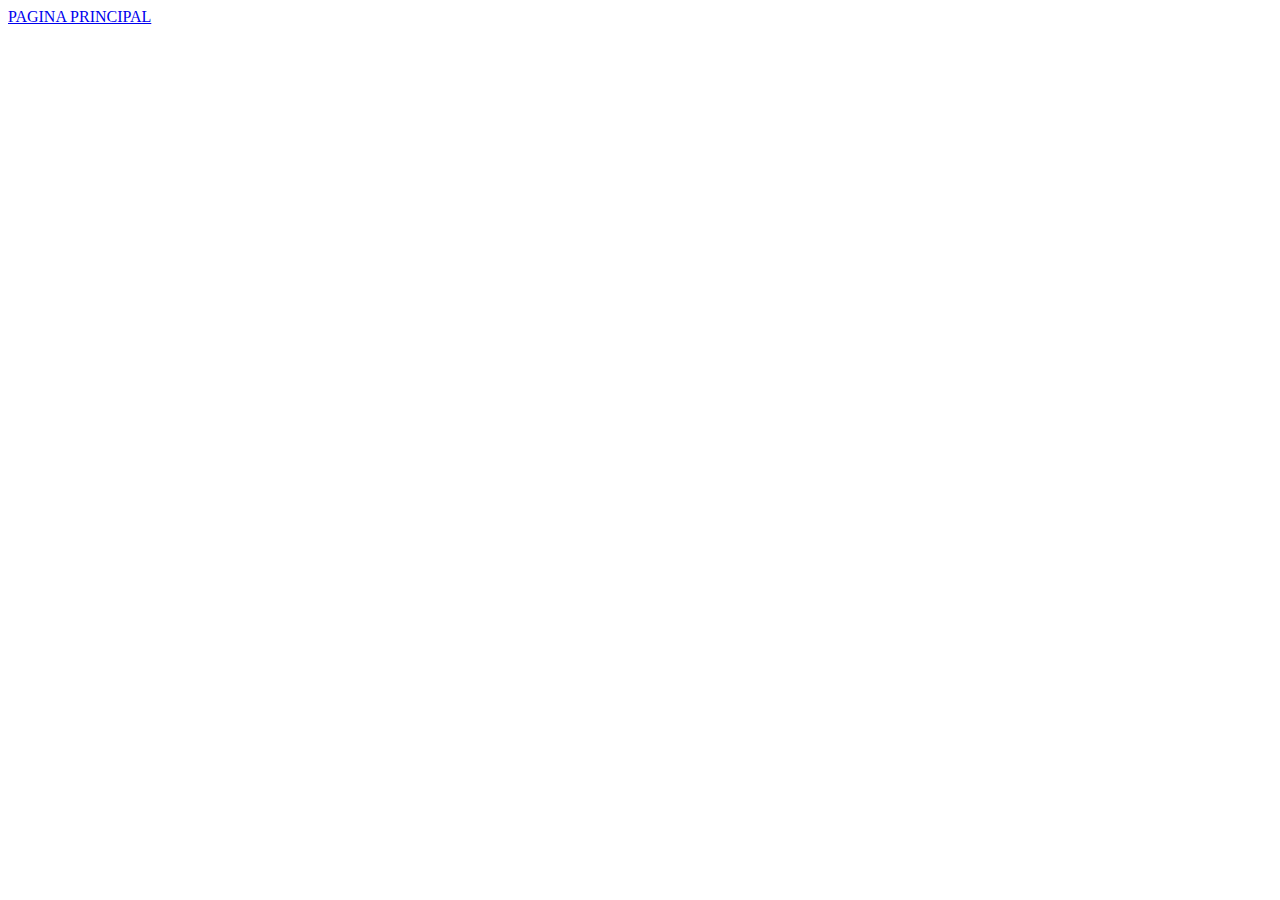
==== proyectos.html @ 9c4f5d7d "Avanceminiproyecto2" ====
<!DOCTYPE html>
<html lang="en">

<head>
    <meta charset="UTF-8">
    <meta name="viewport" content="width=device-width, initial-scale=1.0">
    <title>Mis proyectos</title>
</head>

<body>
    <a href="index.html">PAGINA PRINCIPAL</a>
</body>

</html>
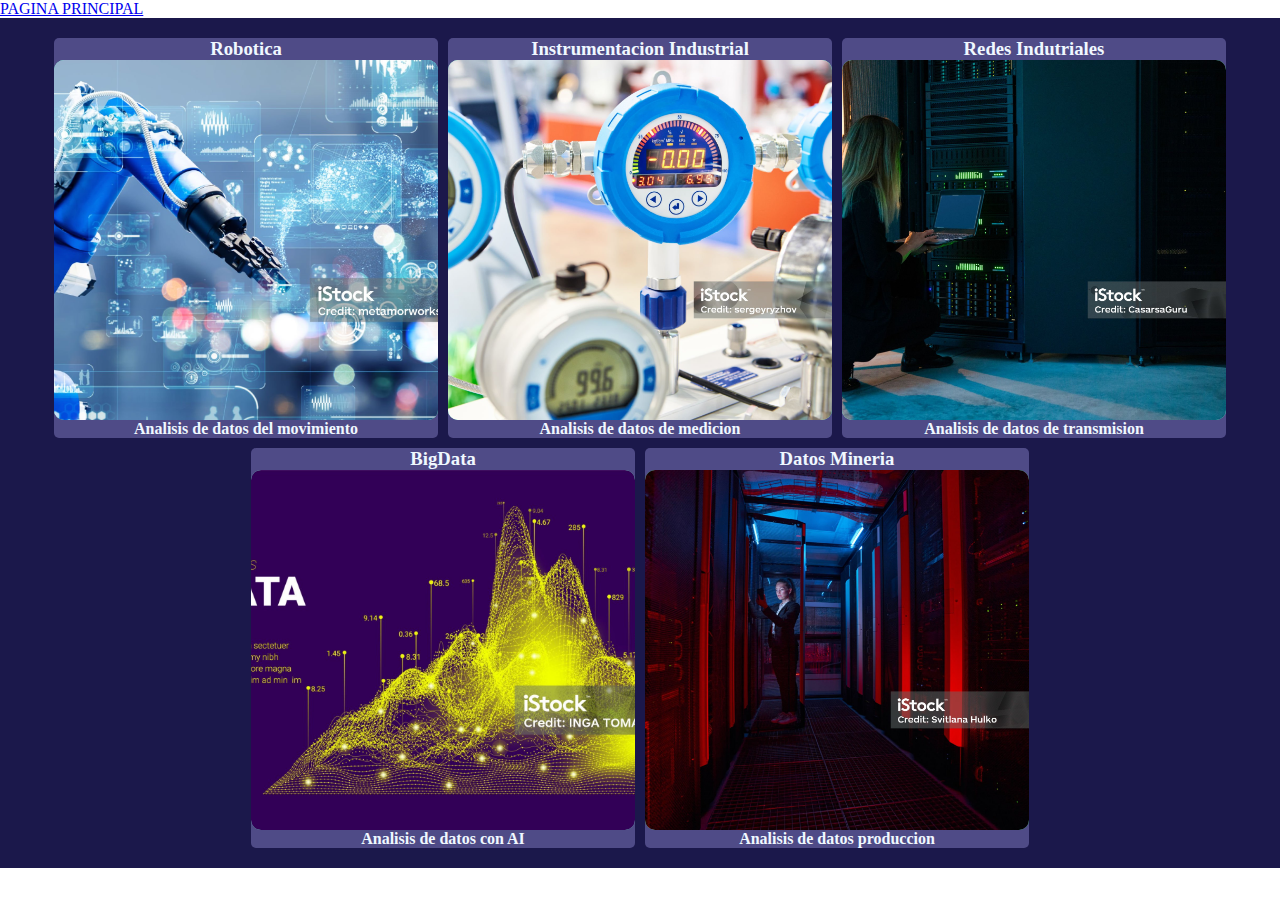
==== commit 0987cae3: "paginaproyecto" ====
--- a/proyectos.html
+++ b/proyectos.html
@@ -5,10 +5,36 @@
     <meta charset="UTF-8">
     <meta name="viewport" content="width=device-width, initial-scale=1.0">
     <title>Mis proyectos</title>
+    <script src="./src/scripts/proyectos.js" defer></script>
+    <link rel="stylesheet" href="./src/styles/proyectos.css">
 </head>
 
 <body>
     <a href="index.html">PAGINA PRINCIPAL</a>
+    <main>
+        <div id="proyectos">
+            <!-- <div class="containerpadre">
+                <h3>titulo</h3>
+                <div class="containerimg">
+                    <img src="./src/imagen/brazo.jpg" alt="" class="img">
+                </div>
+                <h4>description</h4>
+            </div>
+            <div class="containerpadre">
+                <h3>titulo</h3>
+                <div class="containerimg">
+                    <img src="./src/imagen/brazo.jpg" alt="" class="img">
+                </div>
+                <h4>description</h4>
+            </div><div class="containerpadre">
+                <h3>titulo</h3>
+                <div class="containerimg">
+                    <img src="./src/imagen/brazo.jpg" alt="" class="img">
+                </div> -->
+                <h4>description</h4>
+            </div>
+        </div>
+    </main>
 </body>
 
-</html>+</html>
--- a/src/styles/proyectos.css
+++ b/src/styles/proyectos.css
@@ -0,0 +1,40 @@
+* {
+  box-sizing: border-box;
+  margin: 0;
+}
+
+.img {
+  width: 100%;
+  height: 100%;
+  object-fit: cover;
+}
+.containerimg {
+  width: 100%;
+  height: 40vh;
+  background-color: aquamarine;
+  overflow: hidden;
+  border: 1;
+  border-radius: 10px;
+}
+.containerpadre {
+  border: 1;
+  border-radius: 5px;
+  background-color: rgba(154, 147, 221, 0.415);
+  width: 30vw;
+  display: flex;
+  flex-direction: column;
+  align-items: center;
+  text-align: center;
+  color: aliceblue;
+}
+
+#proyectos {
+  width: auto;
+  height: full;
+  display: flex;
+  flex-wrap: wrap;
+  justify-content: center;
+  gap: 10px;
+  padding: 20px;
+  background-color: rgba(11, 8, 62, 0.932);
+}
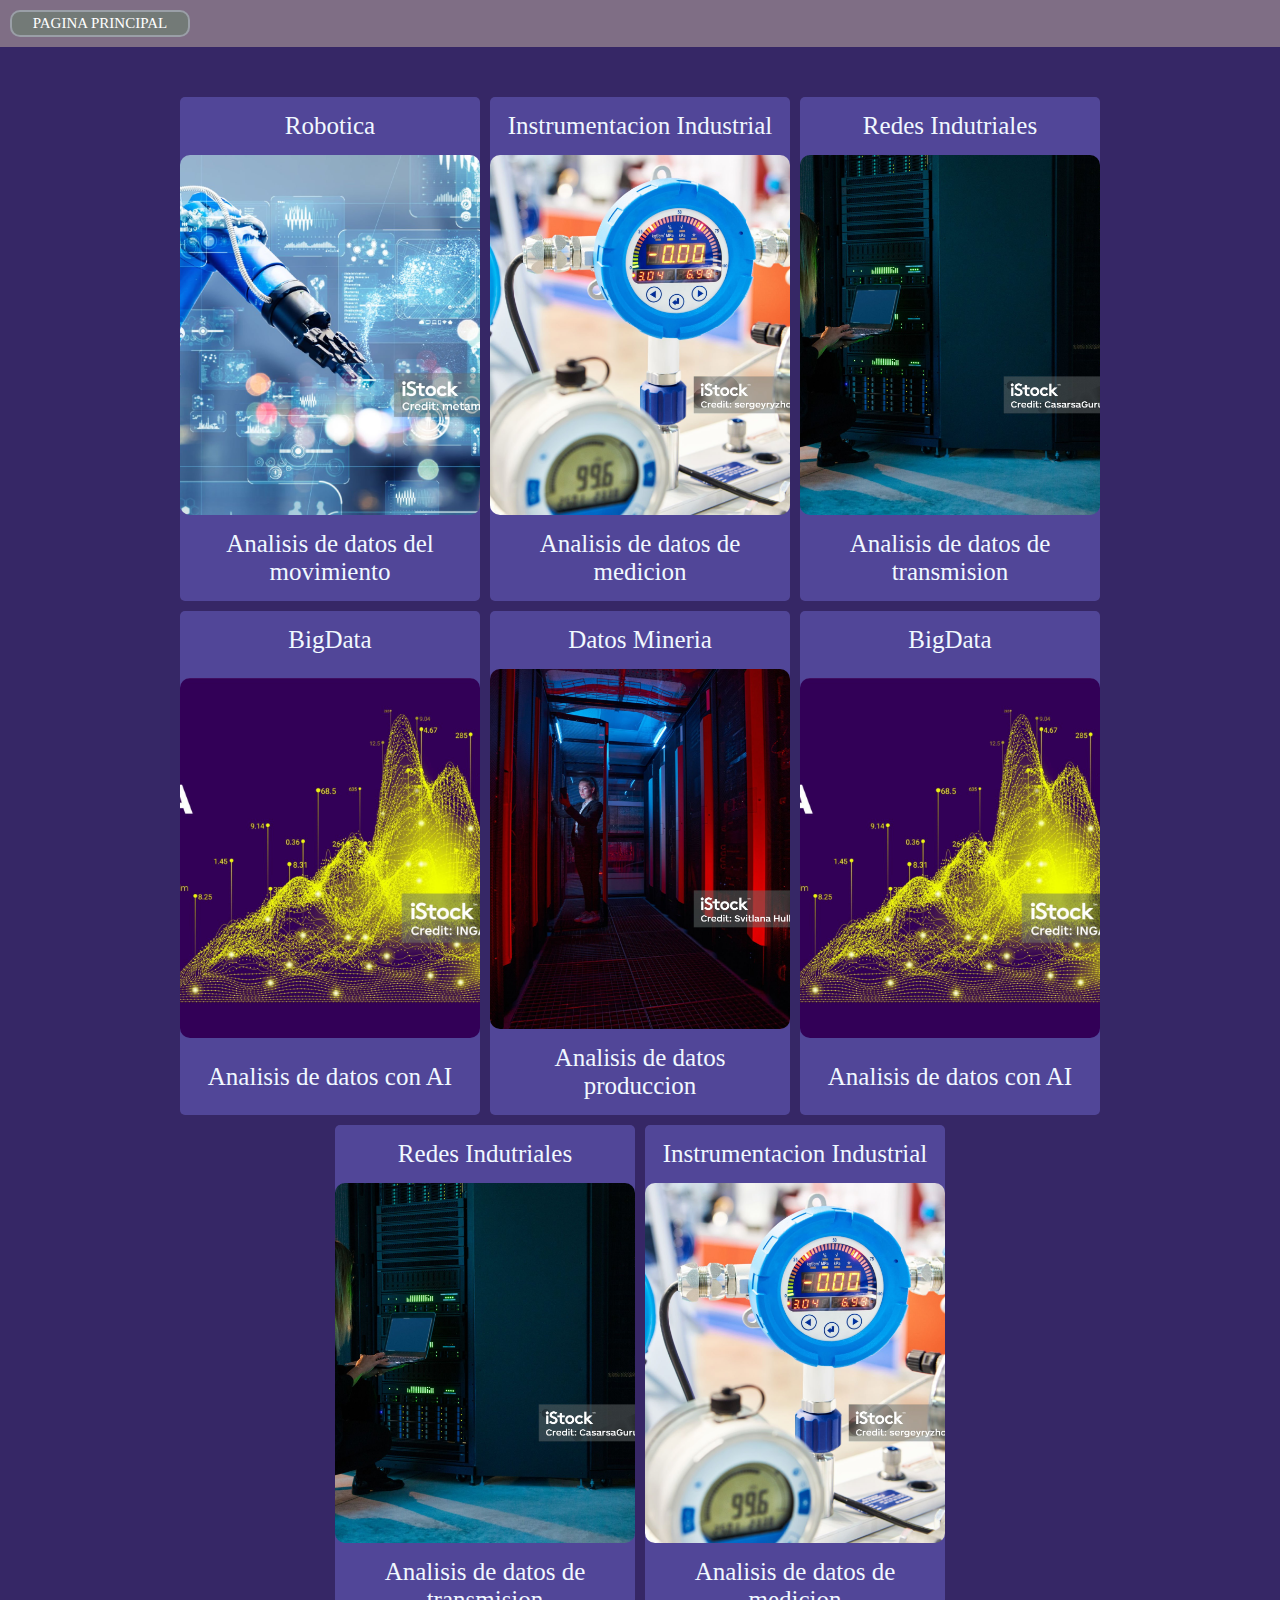
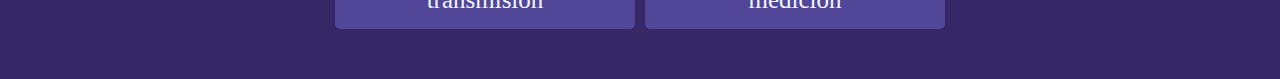
==== commit 9860071a: "ultimas mejoras del miniproyecto 1y2" ====
--- a/proyectos.html
+++ b/proyectos.html
@@ -13,28 +13,11 @@
     <a href="index.html">PAGINA PRINCIPAL</a>
     <main>
         <div id="proyectos">
-            <!-- <div class="containerpadre">
-                <h3>titulo</h3>
-                <div class="containerimg">
-                    <img src="./src/imagen/brazo.jpg" alt="" class="img">
-                </div>
-                <h4>description</h4>
-            </div>
-            <div class="containerpadre">
-                <h3>titulo</h3>
-                <div class="containerimg">
-                    <img src="./src/imagen/brazo.jpg" alt="" class="img">
-                </div>
-                <h4>description</h4>
-            </div><div class="containerpadre">
-                <h3>titulo</h3>
-                <div class="containerimg">
-                    <img src="./src/imagen/brazo.jpg" alt="" class="img">
-                </div> -->
-                <h4>description</h4>
-            </div>
+           
+            <h4>description</h4>
+        </div>
         </div>
     </main>
 </body>
 
-</html>
+</html>--- a/src/styles/proyectos.css
+++ b/src/styles/proyectos.css
@@ -1,6 +1,11 @@
 * {
   box-sizing: border-box;
   margin: 0;
+}
+body {
+  display: flex;
+  flex-direction: column;
+  background-color: rgb(127, 110, 133);
 }
 
 .img {
@@ -15,26 +20,47 @@
   overflow: hidden;
   border: 1;
   border-radius: 10px;
+  
 }
-.containerpadre {
+.containerpadre p{
+width: 100%;
+text-align: center;
+  padding: 10px;
+  margin: 5px;
+  font-size: 25px;
+}
+.containerpadre  {
   border: 1;
   border-radius: 5px;
-  background-color: rgba(154, 147, 221, 0.415);
-  width: 30vw;
+  background-color: rgba(96, 87, 177, 0.671);
+  width: 300px;
   display: flex;
-  flex-direction: column;
-  align-items: center;
-  text-align: center;
+  flex-wrap: wrap;
   color: aliceblue;
 }
 
 #proyectos {
-  width: auto;
+  width: full;
   height: full;
   display: flex;
   flex-wrap: wrap;
   justify-content: center;
   gap: 10px;
-  padding: 20px;
-  background-color: rgba(11, 8, 62, 0.932);
+  padding: 50px;
+  background-color: rgba(28, 14, 91, 0.738);
 }
+
+body a {
+  font-size: 15px;
+  border: solid 2px rgba(196, 197, 219, 0.488);
+  border-radius: 10px;
+  font-style: none;
+  background-color: rgba(103, 136, 104, 0.47);
+  text-decoration: none;
+  padding: 3px;
+  margin: 10px;
+  color: rgb(255, 255, 255);
+  width: 180px;
+  text-align: center;
+}
+a:hover{background-color: rgb(202, 206, 82);}